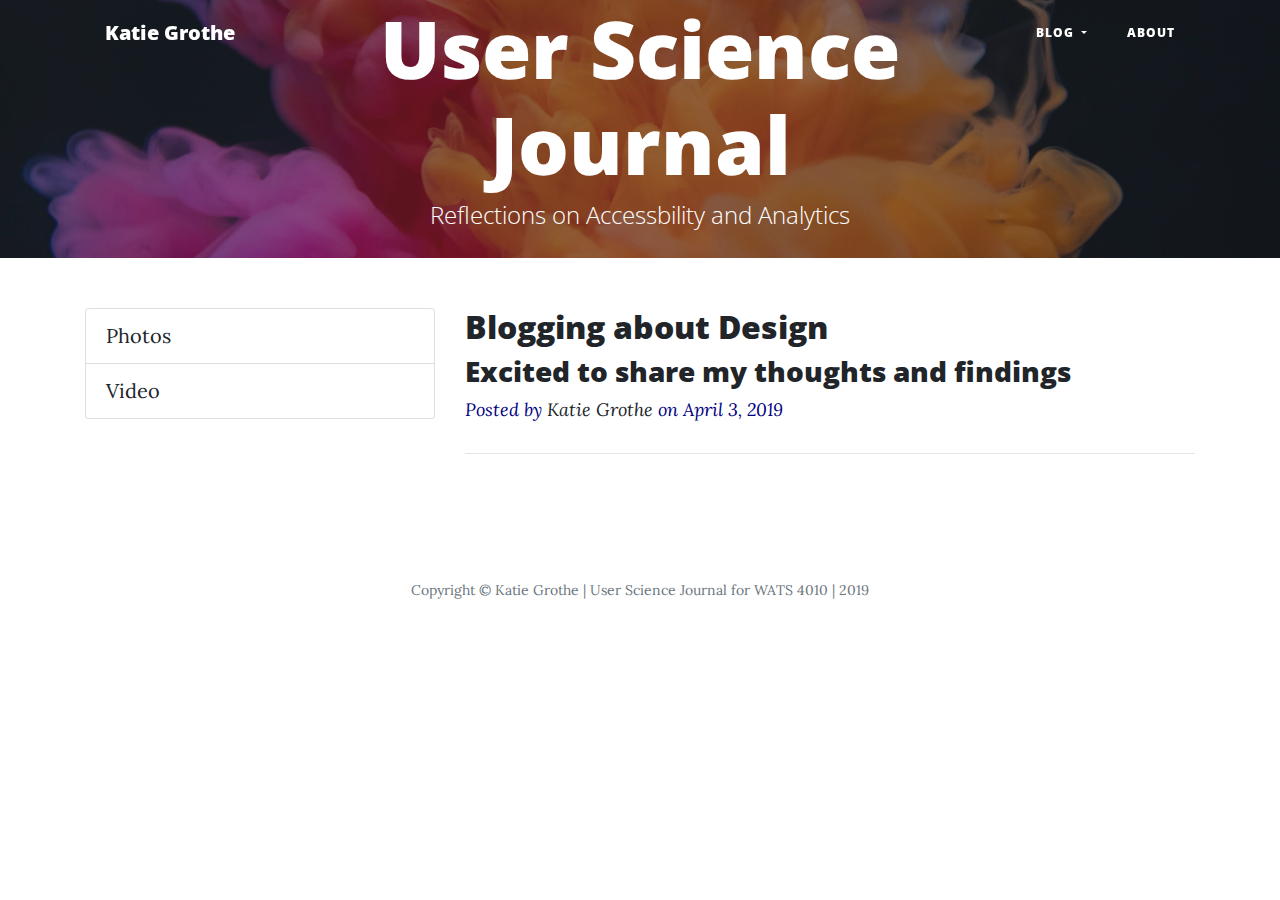
==== index.html @ 51df7ada "modified index" ====
<!DOCTYPE html>
<html lang="en">

<head>

<!-- Global site tag (gtag.js) - Google Analytics -->
<script async src="https://www.googletagmanager.com/gtag/js?id=UA-137801907-1"></script>
<!-- Global site tag (gtag.js) - Google Analytics -->
<script async src="https://www.googletagmanager.com/gtag/js?id=UA-137801907-1"></script>
<script>
window.dataLayer = window.dataLayer || [];
function gtag(){dataLayer.push(arguments);}
gtag('js', new Date());

gtag('config', 'UA-137801907-1', { 'optimize_id': 'GTM-P2C7GW4'});
</script>



  <meta charset="utf-8">
  <meta name="viewport" content="width=device-width, initial-scale=1, shrink-to-fit=no">
  <meta name="description" content="">
  <meta name="author" content="">

  <title>User Science Journal</title>

  <!-- Bootstrap core CSS -->
  <link href="https://stackpath.bootstrapcdn.com/bootstrap/4.3.1/css/bootstrap.min.css " rel="stylesheet">

  <!-- Custom fonts for this template -->
  <link rel="stylesheet" href="https://use.fontawesome.com/releases/v5.7.2/css/all.css" integrity="sha384-fnmOCqbTlWIlj8LyTjo7mOUStjsKC4pOpQbqyi7RrhN7udi9RwhKkMHpvLbHG9Sr"
    crossorigin="anonymous">
  <link href='https://fonts.googleapis.com/css?family=Lora:400,700,400italic,700italic' rel='stylesheet' type='text/css'>
  <link href='https://fonts.googleapis.com/css?family=Open+Sans:300italic,400italic,600italic,700italic,800italic,400,300,600,700,800'
    rel='stylesheet' type='text/css'>
  <link href="css/styles.css" rel="stylesheet">

  <!-- Custom styles for this template -->
  <link href="css/clean-blog.min.css" rel="stylesheet">
  <link rel="apple-touch-icon" sizes="57x57" href="apple-icon-57x57.png">
  <link rel="apple-touch-icon" sizes="60x60" href="apple-icon-60x60.png">
  <link rel="apple-touch-icon" sizes="72x72" href="apple-icon-72x72.png">
  <link rel="apple-touch-icon" sizes="76x76" href="apple-icon-76x76.png">
  <link rel="apple-touch-icon" sizes="114x114" href="apple-icon-114x114.png">
  <link rel="apple-touch-icon" sizes="120x120" href="apple-icon-120x120.png">
  <link rel="apple-touch-icon" sizes="144x144" href="apple-icon-144x144.png">
  <link rel="apple-touch-icon" sizes="152x152" href="apple-icon-152x152.png">
  <link rel="apple-touch-icon" sizes="180x180" href="apple-icon-180x180.png">
  <link rel="icon" type="image/png" sizes="192x192" href="android-icon-192x192.png">
  <link rel="icon" type="image/png" sizes="32x32" href="favicon-32x32.png">
  <link rel="icon" type="image/png" sizes="96x96" href="favicon-96x96.png">
  <link rel="icon" type="image/png" sizes="16x16" href="favicon-16x16.png">
  <link rel="manifest" href="manifest.json">
  <meta name="msapplication-TileColor" content="#ffffff">
  <meta name="msapplication-TileImage" content="ms-icon-144x144.png">
  <meta name="theme-color" content="#ffffff">

</head>

<body>

  <!-- Navigation -->
  <nav class="navbar navbar-expand-lg navbar-light fixed-top" id="mainNav">
    <div class="container">
      <a class="navbar-brand" href="index.html">Katie Grothe</a>
      <button class="navbar-toggler navbar-toggler-right" type="button" data-toggle="collapse" data-target="#navbarResponsive"
        aria-controls="navbarResponsive" aria-expanded="false" aria-label="Toggle navigation">
        Menu
        <i class="fas fa-bars"></i>
      </button>
      <div class="collapse navbar-collapse" id="navbarResponsive">
        <ul class="navbar-nav ml-auto">
          <!-- <li class="nav-item">
            <a class="nav-link" href="index.html">Home</a>
          </li> -->


          <li class="nav-item dropdown">
            <a class="nav-link dropdown-toggle" href="#" id="navbarDropdownBlog" data-toggle="dropdown" aria-haspopup="true"
              aria-expanded="false">
              Blog
            </a>
            <div class="dropdown-menu dropdown-menu-right" aria-labelledby="navbarDropdownBlog">
              <a class="dropdown-item" href="post1.html">General Usability Analysis</a>
              <a class="dropdown-item" href="post2.html">Usable Design Analysis</a>
              <a class="dropdown-item" href="post3.html">Usability Test: full site</a>
              <a class="dropdown-item" href="post4.html">Usability Test: mobile</a>
              <a class="dropdown-item" href="post5.html">Accessibility Analysis</a>
              <a class="dropdown-item" href="post6.html">Accessibility Retrofit</a>
              <a class="dropdown-item" href="post7.html">Analytics</a>
              <a class="dropdown-item" href="post8.html">Analytics: Events & Goals</a>
              <a class="dropdown-item" href="post9.html">Content Experiment</a>
            </div>
          </li>
          <li class="nav-item">
            <a class="nav-link" href="about.html">About</a>
          </li>
        </ul>
      </div>
    </div>
  </nav>

  <!-- Page Header -->
  <header class="masthead" style="background-image: url('img/abstract-art.jpg')">
    <div class="overlay"></div>
    <div class="container">
      <div class="row">
        <div class="col-lg-8 col-md-10 mx-auto">
          <div class="site-heading">
            <h1>User Science Journal</h1>
            <span class="subheading">Reflections on Accessbility and Analytics</span>

          </div>

        </div>
      </div>
    </div>
  </header>

  <!-- Main Content -->
  <div class="container">
    <div class="row">
      <div class="col-lg-4 col-md-12">
        <div class="list-group">
          <a href="Kittens.html" class="list-group-item">Photos</a>
          <a href="UX.html" class="list-group-item">Video</a>
        </div>
      </div>

      <div class="col-lg-8 col-md-12 mx-auto">
        <div class="post-preview">
         
            <h2 class="post-title">
              Blogging about Design
            </h2>
            <h3 class="post-subtitle">
              Excited to share my thoughts and findings
            </h3>
          
          <p class="post-meta">Posted by
            <a href="#">Katie Grothe</a>
            on April 3, 2019</p>
        </div>
        <hr>

      </div>
    </div>
  </div>


  <!-- Footer -->
  <footer>
    <div class="container">
      <div class="row">
        <div class="col-lg-8 col-md-10 mx-auto">
          <ul class="list-inline text-center">
            <li class="list-inline-item">
              <a href="#" aria-label="Twitter">
                <span class="fa-stack fa-lg">
                  <i class="fas fa-circle fa-stack-2x"></i>
                  <i class="fab fa-twitter fa-stack-1x fa-inverse"></i>
                </span>
              </a>
            </li>
            <li class="list-inline-item">
              <a href="#" aria-label="Facebook">
                <span class="fa-stack fa-lg">
                  <i class="fas fa-circle fa-stack-2x"></i>
                  <i class="fab fa-facebook-f fa-stack-1x fa-inverse"></i>
                </span>
              </a>
            </li>
            <li class="list-inline-item">
              <a href="#" aria-label="Github">
                <span class="fa-stack fa-lg">
                  <i class="fas fa-circle fa-stack-2x"></i>
                  <i class="fab fa-github fa-stack-1x fa-inverse"></i>
                </span>
              </a>
            </li>
          </ul>
          <p class="copyright text-muted">Copyright &copy; Katie Grothe | User Science Journal for WATS 4010 | 2019</p>
        </div>
      </div>
    </div>
  </footer>

  <!-- Bootstrap core JavaScript -->
  <script src="https://code.jquery.com/jquery-3.3.1.slim.min.js" integrity="sha384-q8i/X+965DzO0rT7abK41JStQIAqVgRVzpbzo5smXKp4YfRvH+8abtTE1Pi6jizo"
    crossorigin="anonymous"></script>
  <script src="https://cdnjs.cloudflare.com/ajax/libs/popper.js/1.14.7/umd/popper.min.js" integrity="sha384-UO2eT0CpHqdSJQ6hJty5KVphtPhzWj9WO1clHTMGa3JDZwrnQq4sF86dIHNDz0W1"
    crossorigin="anonymous"></script>
  <script src="https://stackpath.bootstrapcdn.com/bootstrap/4.3.1/js/bootstrap.min.js" integrity="sha384-JjSmVgyd0p3pXB1rRibZUAYoIIy6OrQ6VrjIEaFf/nJGzIxFDsf4x0xIM+B07jRM"
    crossorigin="anonymous"></script>


  <!-- Custom scripts for this template -->
  <script src="js/clean-blog.min.js"></script>
</body>

</html>
---- css/styles.css ----
/*!
 * styles
 */

/*body {
  font-size: 20px;
  color: #212529;
  font-family: 'Lora', 'Times New Roman', serif;
}

p {
  line-height: 1.5;
  margin: 30px 0;
}

p a {
  text-decoration: underline;
}

h1,
h2,
h3,
h4,
h5,
h6 {
  font-weight: 800;
  font-family: 'Open Sans', 'Helvetica Neue', Helvetica, Arial, sans-serif;
}

a {
  color: #212529;
  -webkit-transition: all 0.2s;
  transition: all 0.2s;
}

a:focus, a:hover {
  color: #0085A1;
}
*/
.post-meta {
    color:navy !important;
  }

.img-fluid {
  display: block;
  margin-left: auto;
  margin-right: auto;
  width: 50%;
}  

#mainNav .navbar-nav > li.nav-item > a {
    font-size: 18px;    
  }

 blockquote {
  padding-left: 1em;
  font-style: italic;
  font-size: 110%;
  color: #080c11;  
}

.responsive {
  max-width: 90%;
  height: auto;
}
---- css/clean-blog.min.css ----
/*!
 * Start Bootstrap - Clean Blog v5.0.2 (https://startbootstrap.com/template-overviews/clean-blog)
 * Copyright 2013-2019 Start Bootstrap
 * Licensed under MIT (https://github.com/BlackrockDigital/startbootstrap-clean-blog/blob/master/LICENSE)
 */body{font-size:20px;color:#212529;font-family:Lora,'Times New Roman',serif}p{line-height:1.5;margin:30px 0}p a{text-decoration:underline}h1,h2,h3,h4,h5,h6{font-weight:800;font-family:'Open Sans','Helvetica Neue',Helvetica,Arial,sans-serif}a{color:#212529;-webkit-transition:all .2s;transition:all .2s}a:focus,a:hover{color:#0085a1}blockquote{font-style:italic;color:#868e96}.section-heading{font-size:36px;font-weight:700;margin-top:60px}.caption{font-size:14px;font-style:italic;display:block;margin:0;padding:10px;text-align:center;border-bottom-right-radius:5px;border-bottom-left-radius:5px}::-moz-selection{color:#fff;background:#0085a1;text-shadow:none}::selection{color:#fff;background:#0085a1;text-shadow:none}img::-moz-selection{color:#fff;background:0 0}img::selection{color:#fff;background:0 0}img::-moz-selection{color:#fff;background:0 0}#mainNav{position:absolute;border-bottom:1px solid #e9ecef;background-color:#fff;font-family:'Open Sans','Helvetica Neue',Helvetica,Arial,sans-serif}#mainNav .navbar-brand{font-weight:800;color:#343a40}#mainNav .navbar-toggler{font-size:12px;font-weight:800;padding:13px;text-transform:uppercase;color:#343a40}#mainNav .navbar-nav>li.nav-item>a{font-size:12px;font-weight:800;letter-spacing:1px;text-transform:uppercase}@media only screen and (min-width:992px){#mainNav{border-bottom:1px solid transparent;background:0 0}#mainNav .navbar-brand{padding:10px 20px;color:#fff}#mainNav .navbar-brand:focus,#mainNav .navbar-brand:hover{color:rgba(255,255,255,.8)}#mainNav .navbar-nav>li.nav-item>a{padding:10px 20px;color:#fff}#mainNav .navbar-nav>li.nav-item>a:focus,#mainNav .navbar-nav>li.nav-item>a:hover{color:rgba(255,255,255,.8)}}@media only screen and (min-width:992px){#mainNav{-webkit-transition:background-color .2s;transition:background-color .2s;-webkit-transform:translate3d(0,0,0);transform:translate3d(0,0,0);-webkit-backface-visibility:hidden}#mainNav.is-fixed{position:fixed;top:-67px;-webkit-transition:-webkit-transform .2s;transition:-webkit-transform .2s;transition:transform .2s;transition:transform .2s,-webkit-transform .2s;border-bottom:1px solid #fff;background-color:rgba(255,255,255,.9)}#mainNav.is-fixed .navbar-brand{color:#212529}#mainNav.is-fixed .navbar-brand:focus,#mainNav.is-fixed .navbar-brand:hover{color:#0085a1}#mainNav.is-fixed .navbar-nav>li.nav-item>a{color:#212529}#mainNav.is-fixed .navbar-nav>li.nav-item>a:focus,#mainNav.is-fixed .navbar-nav>li.nav-item>a:hover{color:#0085a1}#mainNav.is-visible{-webkit-transform:translate3d(0,100%,0);transform:translate3d(0,100%,0)}}header.masthead{margin-bottom:50px;background:no-repeat center center;background-color:#868e96;background-attachment:scroll;position:relative;background-size:cover}header.masthead .overlay{position:absolute;top:0;left:0;height:100%;width:100%;background-color:#212529;opacity:.5}header.masthead .page-heading,header.masthead .post-heading,header.masthead .site-heading{padding:0 0 30px;color:#fff}header.masthead .page-heading,header.masthead .site-heading{text-align:center}header.masthead .page-heading h1,header.masthead .site-heading h1{font-size:50px;margin-top:0}header.masthead .page-heading .subheading,header.masthead .site-heading .subheading{font-size:24px;font-weight:300;line-height:1.1;display:block;margin:10px 0 0;font-family:'Open Sans','Helvetica Neue',Helvetica,Arial,sans-serif}@media only screen and (min-width:768px){header.masthead .page-heading h1,header.masthead .site-heading h1{font-size:80px}}header.masthead .post-heading h1{font-size:35px}header.masthead .post-heading .meta,header.masthead .post-heading .subheading{line-height:1.1;display:block}header.masthead .post-heading .subheading{font-size:24px;font-weight:600;margin:10px 0 30px;font-family:'Open Sans','Helvetica Neue',Helvetica,Arial,sans-serif}header.masthead .post-heading .meta{font-size:20px;font-weight:300;font-style:italic;font-family:Lora,'Times New Roman',serif}header.masthead .post-heading .meta a{color:#fff}@media only screen and (min-width:768px){header.masthead .post-heading h1{font-size:55px}header.masthead .post-heading .subheading{font-size:30px}}.post-preview>a{color:#212529}.post-preview>a:focus,.post-preview>a:hover{text-decoration:none;color:#0085a1}.post-preview>a>.post-title{font-size:30px;margin-top:30px;margin-bottom:10px}.post-preview>a>.post-subtitle{font-weight:300;margin:0 0 10px}.post-preview>.post-meta{font-size:18px;font-style:italic;margin-top:0;color:#868e96}.post-preview>.post-meta>a{text-decoration:none;color:#212529}.post-preview>.post-meta>a:focus,.post-preview>.post-meta>a:hover{text-decoration:underline;color:#0085a1}@media only screen and (min-width:768px){.post-preview>a>.post-title{font-size:36px}}.floating-label-form-group{font-size:14px;position:relative;margin-bottom:0;padding-bottom:.5em;border-bottom:1px solid #dee2e6}.floating-label-form-group input,.floating-label-form-group textarea{font-size:1.5em;position:relative;z-index:1;padding:0;resize:none;border:none;border-radius:0;background:0 0;-webkit-box-shadow:none!important;box-shadow:none!important;font-family:Lora,'Times New Roman',serif}.floating-label-form-group input::-webkit-input-placeholder,.floating-label-form-group textarea::-webkit-input-placeholder{color:#868e96;font-family:Lora,'Times New Roman',serif}.floating-label-form-group label{font-size:.85em;line-height:1.764705882em;position:relative;z-index:0;top:2em;display:block;margin:0;-webkit-transition:top .3s ease,opacity .3s ease;transition:top .3s ease,opacity .3s ease;vertical-align:middle;vertical-align:baseline;opacity:0}.floating-label-form-group .help-block{margin:15px 0}.floating-label-form-group-with-value label{top:0;opacity:1}.floating-label-form-group-with-focus label{color:#0085a1}form .form-group:first-child .floating-label-form-group{border-top:1px solid #dee2e6}footer{padding:50px 0 65px}footer .list-inline{margin:0;padding:0}footer .copyright{font-size:14px;margin-bottom:0;text-align:center}.btn{font-size:14px;font-weight:800;padding:15px 25px;letter-spacing:1px;text-transform:uppercase;border-radius:0;font-family:'Open Sans','Helvetica Neue',Helvetica,Arial,sans-serif}.btn-primary{background-color:#0085a1;border-color:#0085a1}.btn-primary:active,.btn-primary:focus,.btn-primary:hover{color:#fff;background-color:#00657b!important;border-color:#00657b!important}.btn-lg{font-size:16px;padding:25px 35px}
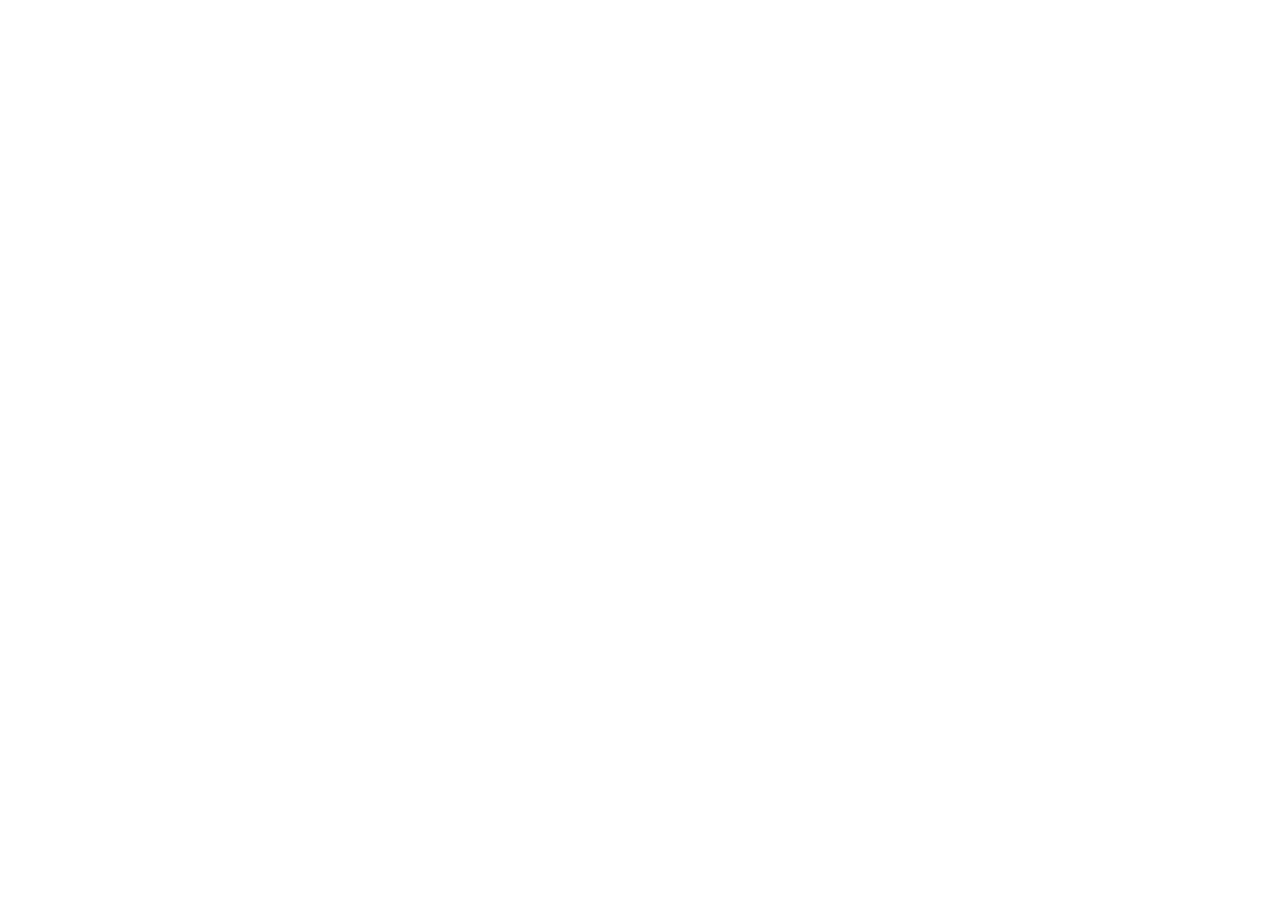
==== commit 63d25948: "modified index" ====
--- a/index.html
+++ b/index.html
@@ -2,17 +2,24 @@
 <html lang="en">
 
 <head>
-
+<!-- Anti-flicker snippet (recommended)  -->
+<style>.async-hide { opacity: 0 !important} </style>
+<script>(function(a,s,y,n,c,h,i,d,e){s.className+=' '+y;h.start=1*new Date;
+h.end=i=function(){s.className=s.className.replace(RegExp(' ?'+y),'')};
+(a[n]=a[n]||[]).hide=h;setTimeout(function(){i();h.end=null},c);h.timeout=c;
+})(window,document.documentElement,'async-hide','dataLayer',4000,
+{'GTM-P2C7GW4':true});</script>
 <!-- Global site tag (gtag.js) - Google Analytics -->
 <script async src="https://www.googletagmanager.com/gtag/js?id=UA-137801907-1"></script>
 <!-- Global site tag (gtag.js) - Google Analytics -->
 <script async src="https://www.googletagmanager.com/gtag/js?id=UA-137801907-1"></script>
 <script>
-window.dataLayer = window.dataLayer || [];
-function gtag(){dataLayer.push(arguments);}
-gtag('js', new Date());
-
-gtag('config', 'UA-137801907-1', { 'optimize_id': 'GTM-P2C7GW4'});
+  window.dataLayer = window.dataLayer || [];
+  function gtag(){dataLayer.push(arguments);}
+  gtag('js', new Date());
+
+  gtag('config', 'UA-137801907-1', { 'optimize_id': 'GTM-P2C7GW4'});
+</script>
 </script>
 
 
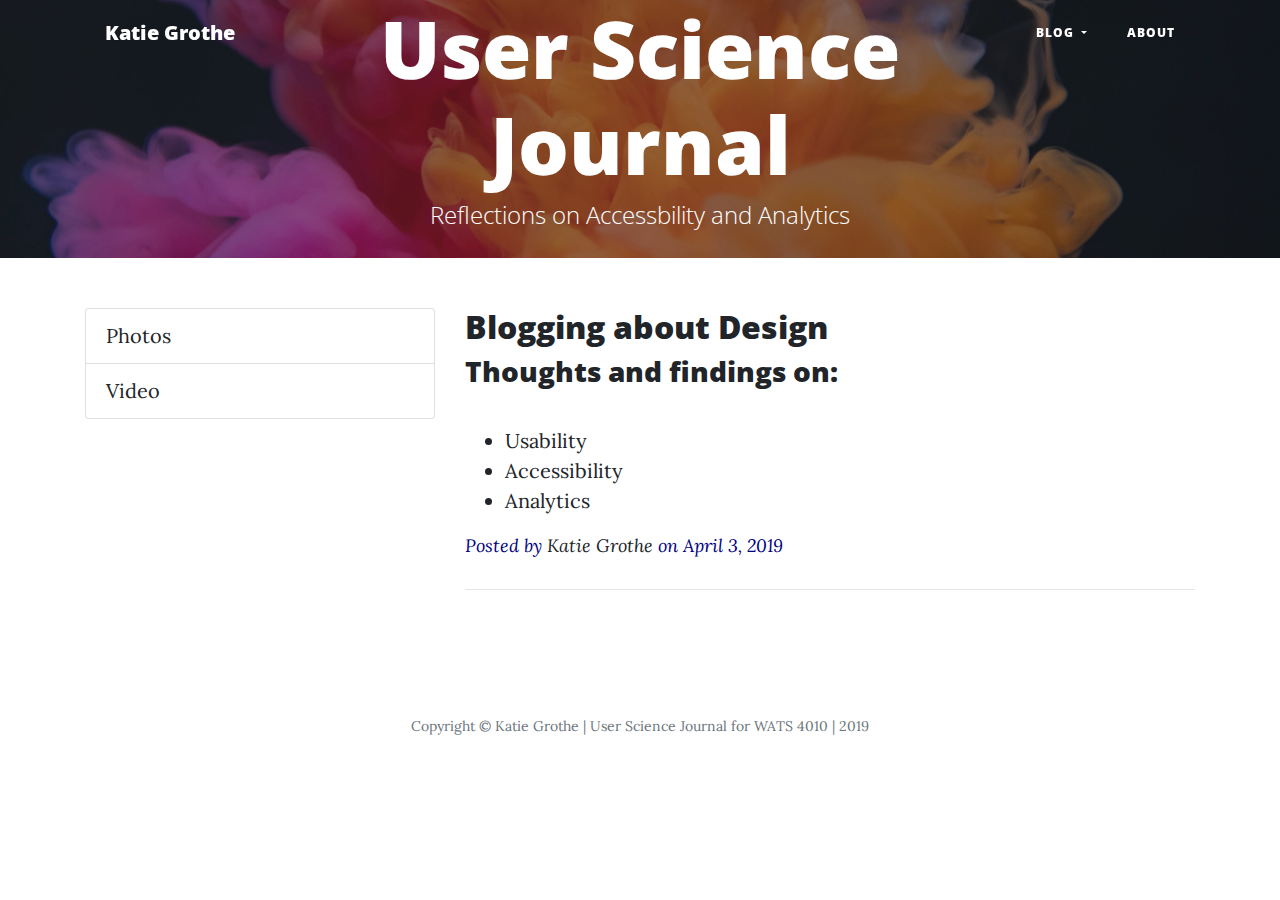
==== commit 69b1714d: "modified files" ====
--- a/index.html
+++ b/index.html
@@ -2,13 +2,7 @@
 <html lang="en">
 
 <head>
-<!-- Anti-flicker snippet (recommended)  -->
-<style>.async-hide { opacity: 0 !important} </style>
-<script>(function(a,s,y,n,c,h,i,d,e){s.className+=' '+y;h.start=1*new Date;
-h.end=i=function(){s.className=s.className.replace(RegExp(' ?'+y),'')};
-(a[n]=a[n]||[]).hide=h;setTimeout(function(){i();h.end=null},c);h.timeout=c;
-})(window,document.documentElement,'async-hide','dataLayer',4000,
-{'GTM-P2C7GW4':true});</script>
+
 <!-- Global site tag (gtag.js) - Google Analytics -->
 <script async src="https://www.googletagmanager.com/gtag/js?id=UA-137801907-1"></script>
 <!-- Global site tag (gtag.js) - Google Analytics -->
@@ -18,7 +12,7 @@
   function gtag(){dataLayer.push(arguments);}
   gtag('js', new Date());
 
-  gtag('config', 'UA-137801907-1', { 'optimize_id': 'GTM-P2C7GW4'});
+  gtag('config', 'UA-137801907-1');
 </script>
 </script>
 
@@ -141,8 +135,15 @@
               Blogging about Design
             </h2>
             <h3 class="post-subtitle">
-              Excited to share my thoughts and findings
+              Thoughts and findings on:
             </h3>
+            <br>
+            <ul>
+            <li>Usability</li>
+            <li>Accessibility</li>
+            <li>Analytics</li>
+            </ul>  
+            
           
           <p class="post-meta">Posted by
             <a href="#">Katie Grothe</a>
--- a/css/styles.css
+++ b/css/styles.css
@@ -48,11 +48,18 @@
   width: 50%;
 }  
 
+.img-center {
+  display: block;
+  margin-left: auto;
+  margin-right: auto;
+  width: 80%;
+}
+
 #mainNav .navbar-nav > li.nav-item > a {
     font-size: 18px;    
   }
 
- blockquote {
+blockquote {
   padding-left: 1em;
   font-style: italic;
   font-size: 110%;
@@ -63,3 +70,23 @@
   max-width: 90%;
   height: auto;
 }
+
+h6 {
+  font-weight: 400;
+  font-style: italic;
+  font-family: 'Open Sans', 'Helvetica Neue', Helvetica, Arial, sans-serif;
+}
+
+span.center {
+  display: block;
+  margin-left: auto;
+  margin-right: auto;
+  width: 50%;
+}
+
+.btn-lg {
+  background-color: lightsteelblue;
+  font-size: 22px;
+  font-weight: bold;
+  padding: 25px 35px;
+}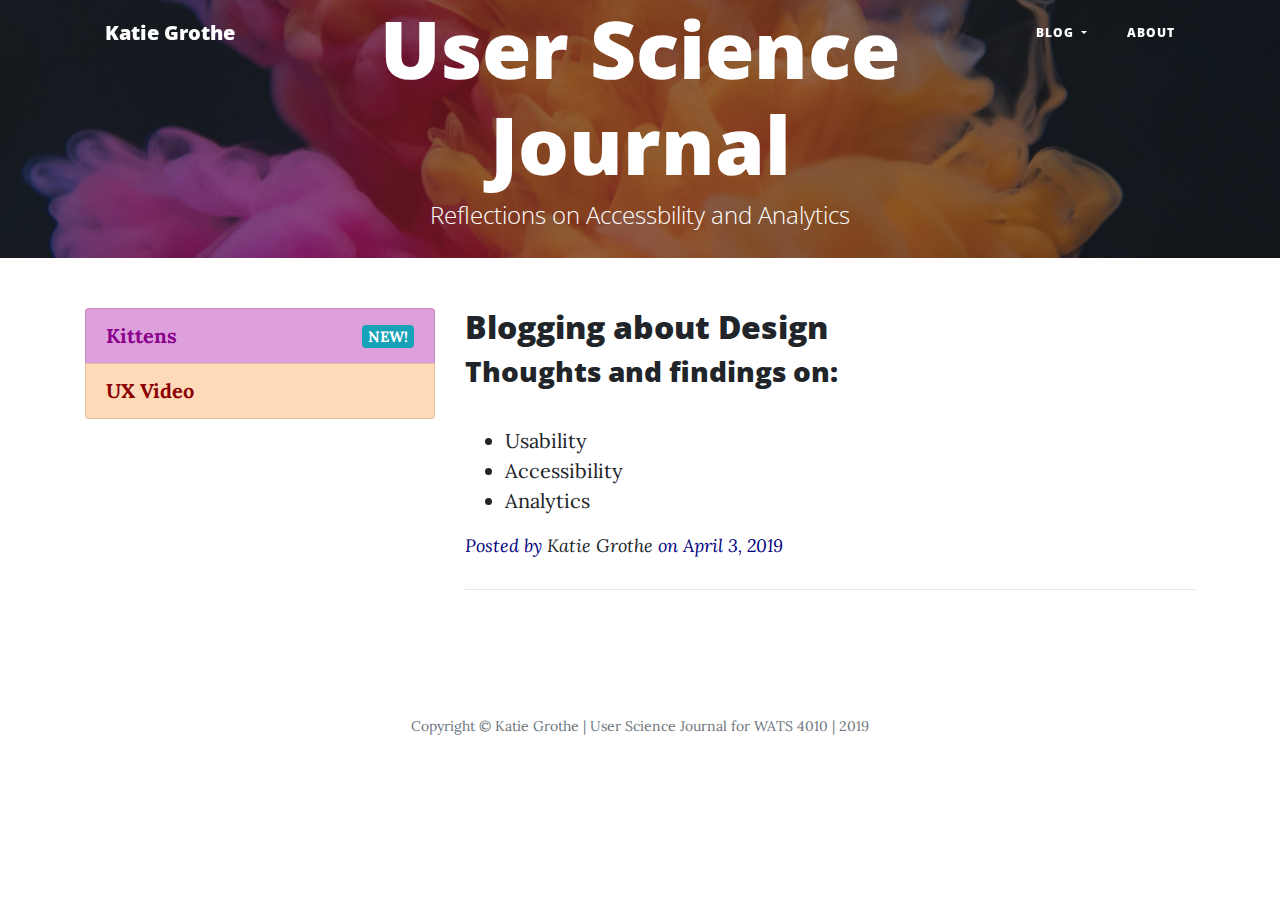
==== commit 7a17776b: "modified files" ====
--- a/index.html
+++ b/index.html
@@ -123,8 +123,9 @@
     <div class="row">
       <div class="col-lg-4 col-md-12">
         <div class="list-group">
-          <a href="Kittens.html" class="list-group-item">Photos</a>
-          <a href="UX.html" class="list-group-item">Video</a>
+         
+          <a href="Kittens.html" class="list-group-item d-flex justify-content-between align-items-center list-group-item-info">Kittens<span class="badge badge-info">NEW!</span></a>
+          <a href="UX.html" class="list-group-item list-group-item-danger">UX Video</a>
         </div>
       </div>
 
--- a/css/styles.css
+++ b/css/styles.css
@@ -81,7 +81,7 @@
   display: block;
   margin-left: auto;
   margin-right: auto;
-  width: 50%;
+  width: 80%;
 }
 
 .btn-lg {
@@ -89,4 +89,27 @@
   font-size: 22px;
   font-weight: bold;
   padding: 25px 35px;
+}
+
+.list-group-item-info {
+  background-color: plum;
+  color: darkmagenta;
+}
+
+.list-group-item-danger {
+  background-color: peachpuff;
+  color: darkred;
+}
+
+div.list-group {
+  font-weight: 1000;
+}  
+
+.tooltip-inner {
+  background-color: green; 
+  color: #FFFFFF; 
+  border: 1px solid green; 
+  padding: 25px;
+  font-size: 20px;
+  font-weight: 500;
 }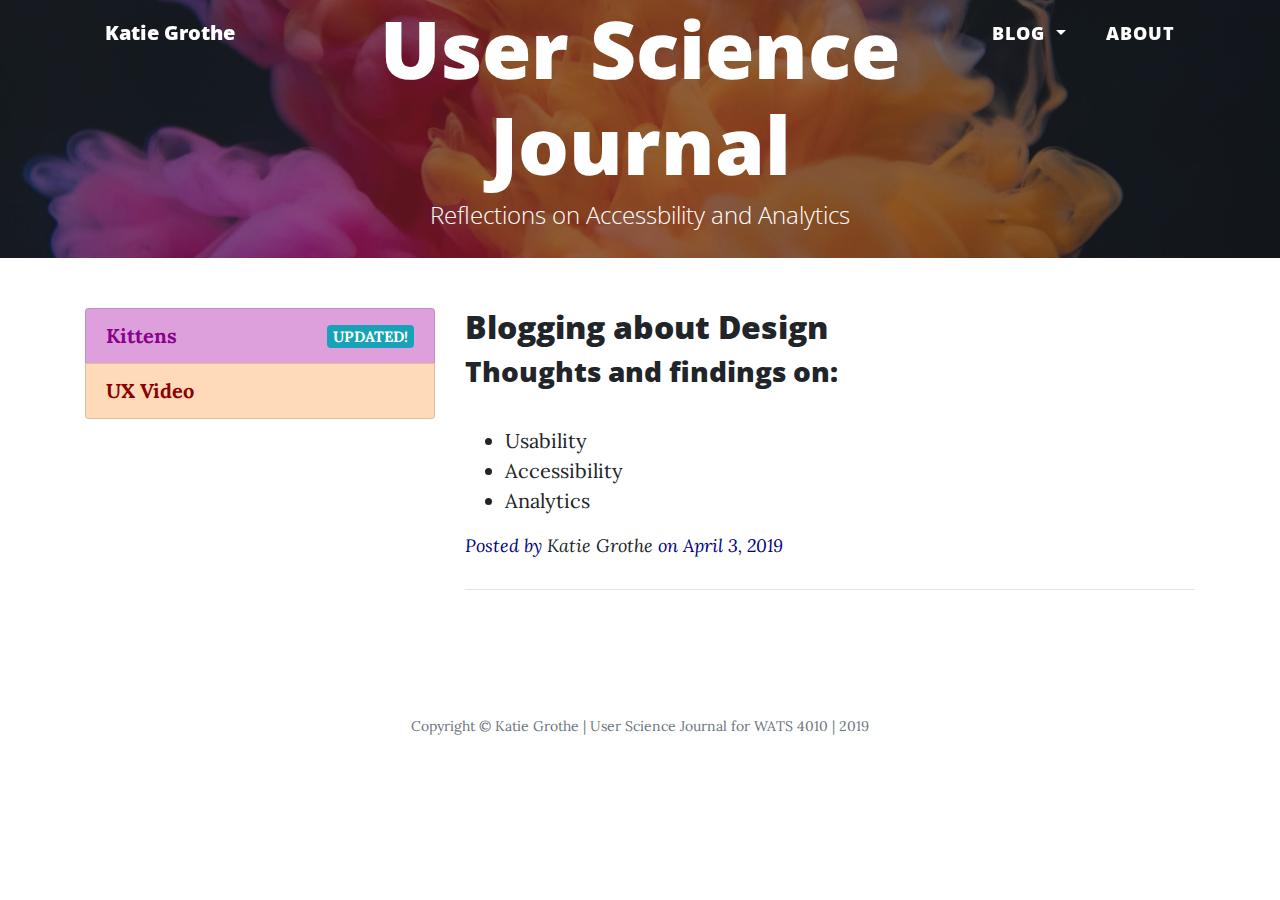
==== commit bff19057: "modified files" ====
--- a/index.html
+++ b/index.html
@@ -3,8 +3,7 @@
 
 <head>
 
-<!-- Global site tag (gtag.js) - Google Analytics -->
-<script async src="https://www.googletagmanager.com/gtag/js?id=UA-137801907-1"></script>
+
 <!-- Global site tag (gtag.js) - Google Analytics -->
 <script async src="https://www.googletagmanager.com/gtag/js?id=UA-137801907-1"></script>
 <script>
@@ -34,10 +33,12 @@
   <link href='https://fonts.googleapis.com/css?family=Lora:400,700,400italic,700italic' rel='stylesheet' type='text/css'>
   <link href='https://fonts.googleapis.com/css?family=Open+Sans:300italic,400italic,600italic,700italic,800italic,400,300,600,700,800'
     rel='stylesheet' type='text/css'>
-  <link href="css/styles.css" rel="stylesheet">
+ 
 
   <!-- Custom styles for this template -->
   <link href="css/clean-blog.min.css" rel="stylesheet">
+  <link href="css/styles.css" rel="stylesheet">
+  
   <link rel="apple-touch-icon" sizes="57x57" href="apple-icon-57x57.png">
   <link rel="apple-touch-icon" sizes="60x60" href="apple-icon-60x60.png">
   <link rel="apple-touch-icon" sizes="72x72" href="apple-icon-72x72.png">
@@ -124,7 +125,7 @@
       <div class="col-lg-4 col-md-12">
         <div class="list-group">
          
-          <a href="Kittens.html" class="list-group-item d-flex justify-content-between align-items-center list-group-item-info">Kittens<span class="badge badge-info">NEW!</span></a>
+          <a href="Kittens.html" class="list-group-item d-flex justify-content-between align-items-center list-group-item-info">Kittens<span class="badge badge-info">UPDATED!</span></a>
           <a href="UX.html" class="list-group-item list-group-item-danger">UX Video</a>
         </div>
       </div>
--- a/css/styles.css
+++ b/css/styles.css
@@ -109,7 +109,6 @@
   background-color: green; 
   color: #FFFFFF; 
   border: 1px solid green; 
-  padding: 25px;
-  font-size: 20px;
-  font-weight: 500;
+  padding: 15px;
+  font-size: 15px;  
 }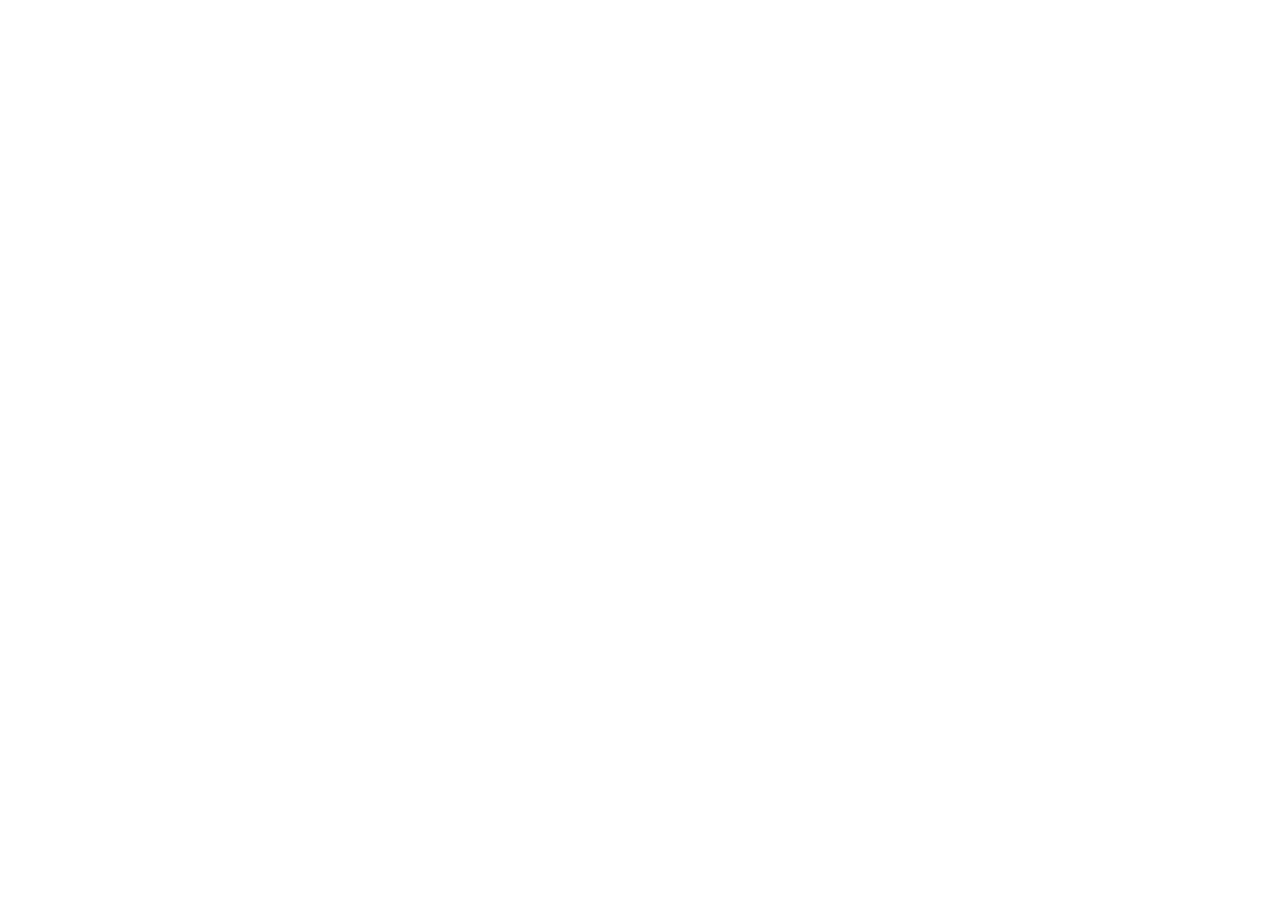
==== commit d09b4b5d: "modified index file" ====
--- a/index.html
+++ b/index.html
@@ -3,7 +3,13 @@
 
 <head>
 
-
+<!-- Anti-flicker snippet (recommended)  -->
+<style>.async-hide { opacity: 0 !important} </style>
+<script>(function(a,s,y,n,c,h,i,d,e){s.className+=' '+y;h.start=1*new Date;
+h.end=i=function(){s.className=s.className.replace(RegExp(' ?'+y),'')};
+(a[n]=a[n]||[]).hide=h;setTimeout(function(){i();h.end=null},c);h.timeout=c;
+})(window,document.documentElement,'async-hide','dataLayer',4000,
+{'UA-137801907-1':true});</script>
 <!-- Global site tag (gtag.js) - Google Analytics -->
 <script async src="https://www.googletagmanager.com/gtag/js?id=UA-137801907-1"></script>
 <script>
@@ -11,7 +17,7 @@
   function gtag(){dataLayer.push(arguments);}
   gtag('js', new Date());
 
-  gtag('config', 'UA-137801907-1');
+  gtag('config', 'UA-137801907-1', { 'optimize_id': 'GTM-P2C7GW4'});
 </script>
 </script>
 
@@ -38,7 +44,7 @@
   <!-- Custom styles for this template -->
   <link href="css/clean-blog.min.css" rel="stylesheet">
   <link href="css/styles.css" rel="stylesheet">
-  
+
   <link rel="apple-touch-icon" sizes="57x57" href="apple-icon-57x57.png">
   <link rel="apple-touch-icon" sizes="60x60" href="apple-icon-60x60.png">
   <link rel="apple-touch-icon" sizes="72x72" href="apple-icon-72x72.png">
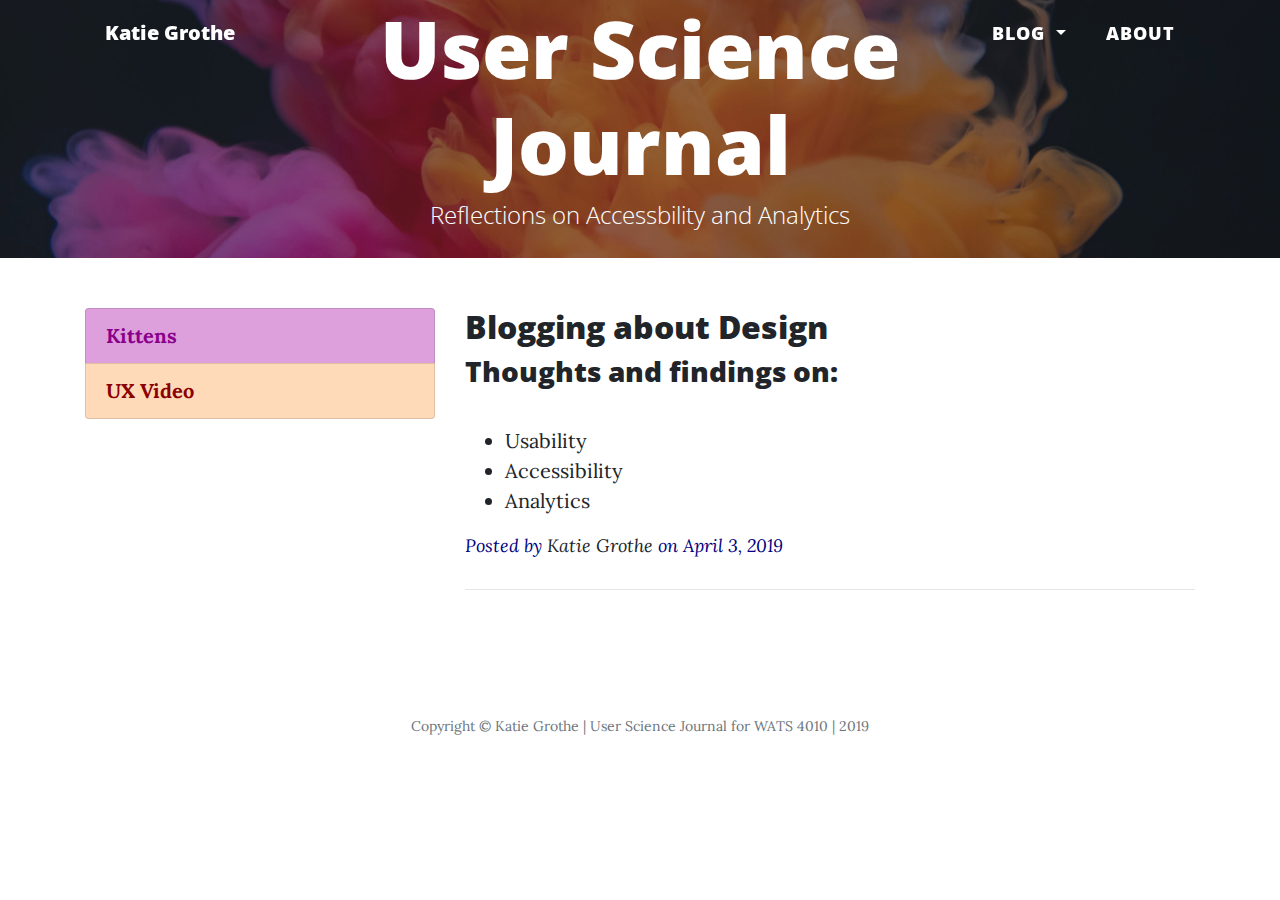
==== commit b41f8385: "modified files" ====
--- a/index.html
+++ b/index.html
@@ -3,13 +3,6 @@
 
 <head>
 
-<!-- Anti-flicker snippet (recommended)  -->
-<style>.async-hide { opacity: 0 !important} </style>
-<script>(function(a,s,y,n,c,h,i,d,e){s.className+=' '+y;h.start=1*new Date;
-h.end=i=function(){s.className=s.className.replace(RegExp(' ?'+y),'')};
-(a[n]=a[n]||[]).hide=h;setTimeout(function(){i();h.end=null},c);h.timeout=c;
-})(window,document.documentElement,'async-hide','dataLayer',4000,
-{'UA-137801907-1':true});</script>
 <!-- Global site tag (gtag.js) - Google Analytics -->
 <script async src="https://www.googletagmanager.com/gtag/js?id=UA-137801907-1"></script>
 <script>
@@ -17,8 +10,7 @@
   function gtag(){dataLayer.push(arguments);}
   gtag('js', new Date());
 
-  gtag('config', 'UA-137801907-1', { 'optimize_id': 'GTM-P2C7GW4'});
-</script>
+  gtag('config', 'UA-137801907-1');
 </script>
 
 
@@ -89,15 +81,16 @@
               Blog
             </a>
             <div class="dropdown-menu dropdown-menu-right" aria-labelledby="navbarDropdownBlog">
-              <a class="dropdown-item" href="post1.html">General Usability Analysis</a>
-              <a class="dropdown-item" href="post2.html">Usable Design Analysis</a>
-              <a class="dropdown-item" href="post3.html">Usability Test: full site</a>
-              <a class="dropdown-item" href="post4.html">Usability Test: mobile</a>
-              <a class="dropdown-item" href="post5.html">Accessibility Analysis</a>
-              <a class="dropdown-item" href="post6.html">Accessibility Retrofit</a>
-              <a class="dropdown-item" href="post7.html">Analytics</a>
-              <a class="dropdown-item" href="post8.html">Analytics: Events & Goals</a>
-              <a class="dropdown-item" href="post9.html">Content Experiment</a>
+              <a class="dropdown-item" href="post1.html">Post 1: General Usability Analysis</a>
+              <a class="dropdown-item" href="post2.html">Post 2: Usable Design Analysis</a>
+              <a class="dropdown-item" href="post3.html">Post 3: Usability Test - full site</a>
+              <a class="dropdown-item" href="post4.html">Post 4: Usability Test - mobile</a>
+              <a class="dropdown-item" href="post5.html">Post 5: Accessibility Analysis</a>
+              <a class="dropdown-item" href="post6.html">Post 6: Accessibility Retrofit</a>
+              <a class="dropdown-item" href="post7.html">Post 7: Analytics</a>
+              <a class="dropdown-item" href="post8.html">Post 8: Analytics - Events & Goals</a>
+              <a class="dropdown-item" href="post9.html">Post 9: Content Experiment</a>
+              <a class="dropdown-item" href="post10.html">Post 10: Experiment Summary</a>
             </div>
           </li>
           <li class="nav-item">
@@ -131,7 +124,7 @@
       <div class="col-lg-4 col-md-12">
         <div class="list-group">
          
-          <a href="Kittens.html" class="list-group-item d-flex justify-content-between align-items-center list-group-item-info">Kittens<span class="badge badge-info">UPDATED!</span></a>
+          <a href="Kittens.html" class="list-group-item d-flex justify-content-between align-items-center list-group-item-info">Kittens</a>
           <a href="UX.html" class="list-group-item list-group-item-danger">UX Video</a>
         </div>
       </div>
@@ -187,7 +180,7 @@
               </a>
             </li>
             <li class="list-inline-item">
-              <a href="#" aria-label="Github">
+              <a href="https://github.com/kgrothe" target="_blank" aria-label="Github">
                 <span class="fa-stack fa-lg">
                   <i class="fas fa-circle fa-stack-2x"></i>
                   <i class="fab fa-github fa-stack-1x fa-inverse"></i>
--- a/css/styles.css
+++ b/css/styles.css
@@ -41,12 +41,16 @@
     color:navy !important;
   }
 
+
+
 .img-fluid {
   display: block;
   margin-left: auto;
   margin-right: auto;
   width: 50%;
 }  
+
+
 
 .img-center {
   display: block;
